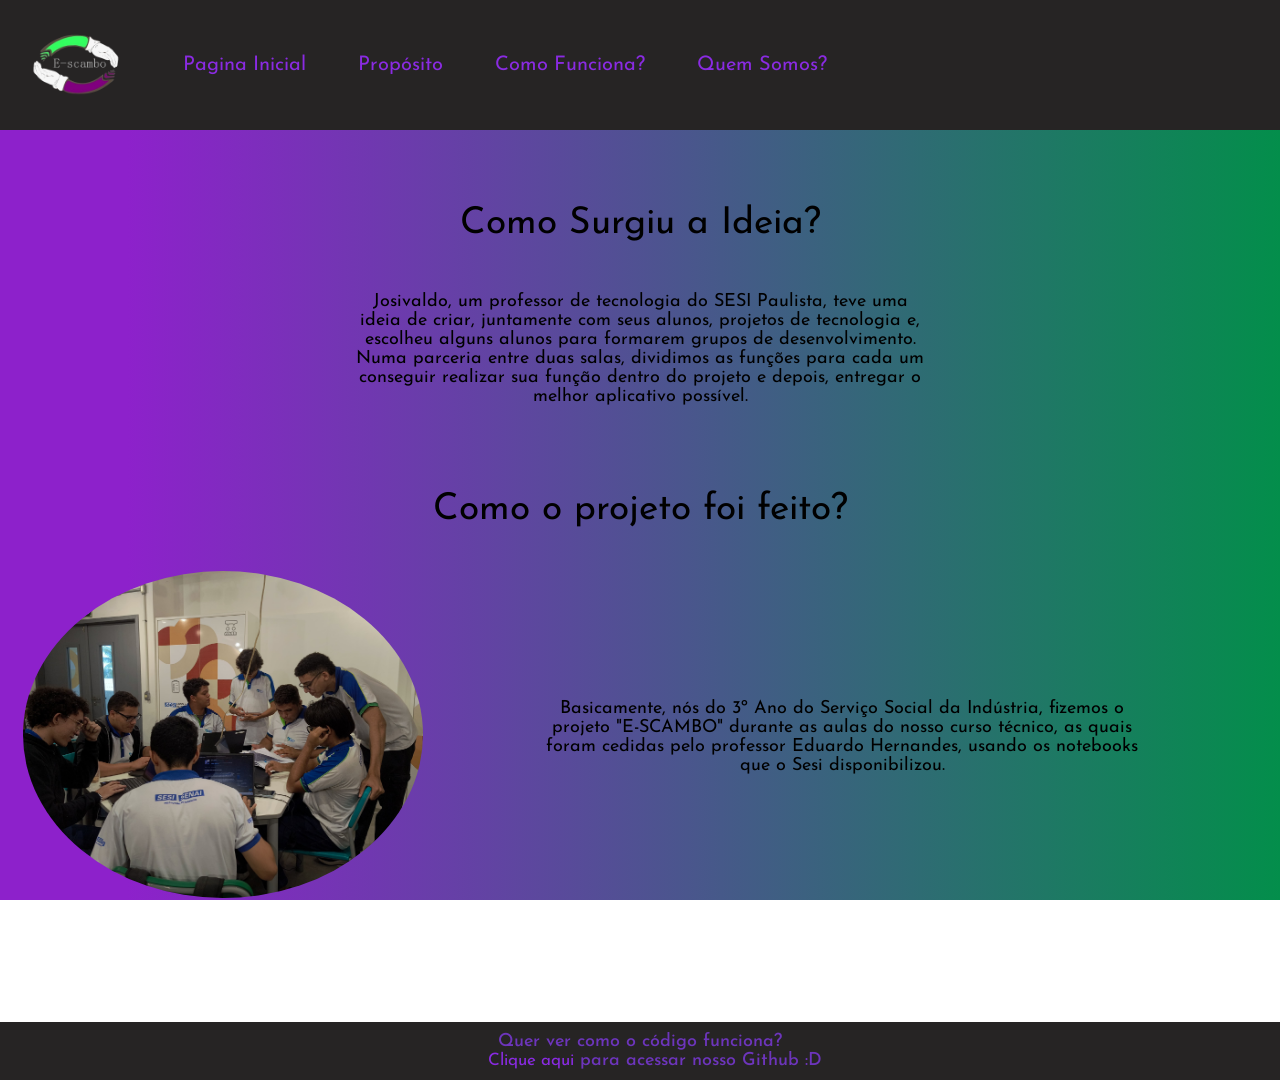
==== SiteAPP/index.html @ 43adc87a "Add files via upload" ====
<!DOCTYPE html>
<html lang="pt-br">
<head>
    <meta charset="UTF-8">
    <meta name="viewport" content="width=device-width, initial-scale=1.0">
    <link rel="preconnect" href="https://fonts.googleapis.com">
    <link rel="preconnect" href="https://fonts.gstatic.com" crossorigin>
    <link href="https://fonts.googleapis.com/css2?family=Josefin+Sans:ital,wght@0,100..700;1,100..700&display=swap" rel="stylesheet">
    <link rel="stylesheet" href="estilo.css">
    <link rel="shortcut icon" href="img/favicon2.png" type="image/x-icon">
    <title>E-scambo</title>
</head>
<body>

    <header> 
        <div class="header_principal">
            
            <table id="table1">
                <tr>
                    <td><img src="img/logo.png" alt="logo" class="logo"></td>
                    <td><a href="index.html">Pagina Inicial</a></td>
                    <td><a href="proposito.html">Propósito</a></td>
                    <td><a href="como_funciona.html">Como Funciona?</a></td>
                    <td><a href="quem_somos.html">Quem Somos?</a></td>
                </tr>
            </table>
        </div>
    </header>

    
    <section>
        <h1>Como Surgiu a Ideia?</h1>
        
        <div class="texto">
            <p> Josivaldo, um professor de tecnologia do SESI Paulista, teve uma ideia de criar, juntamente com seus alunos, projetos de tecnologia e, escolheu alguns alunos para formarem grupos de desenvolvimento. Numa parceria entre duas salas, dividimos as funções para cada um conseguir realizar sua função dentro do projeto e depois, entregar o melhor aplicativo possível.
            </p>
        </div>
        
        <h1>Como o projeto foi feito?</h1>
            <table id="table2">
                    <td><img id="foto_grupo" src="img/fotogrupo.jpeg"></td>
                    <td>
                        <p>
                            Basicamente, nós do 3º Ano do Serviço Social da Indústria, fizemos o projeto "E-SCAMBO" durante as aulas do nosso curso técnico, as quais foram cedidas pelo professor Eduardo Hernandes, usando os notebooks que o Sesi disponibilizou. 
                        </p>
                    </td>
            </table>
    </section>


    <footer>
        Quer ver como o código funciona? <br>
        <a href="https://github.com/CaioDValle/e-Scambo" style="font-size: 17px;" target="_blank">Clique aqui</a> para acessar nosso Github :D <br>
    </footer>
</body>
</html>
---- SiteAPP/estilo.css ----
/* ESTILIZAÇÃO DO BODY */

*{
    margin: 0;
    color: black;
    font-family: "Josefin Sans", sans-serif;
    font-optical-sizing: auto;
    font-weight: 400;
    font-style: normal;
    font-size: 18px;
}

body {
    background: linear-gradient(90deg,rgb(141, 33, 203) 10%, #038e4b 100%) no-repeat fixed;
}

/* ESTILIZAÇÃO DA DIV DE HEAD */

.header_principal{
    display: flex;
    align-items: center;
    width: 100%;
    background-color: rgb(38, 36, 36);
    height: 130px;
}
.logo{
    width: 110px;
    border-radius: 10px;
}

a::after{
    content: " ";
    width: 0%;
    height: 1.51px;
    background-color: blueviolet;
    position: absolute;
    bottom: 0;
    left: 0;
    transition: 0.5s ease-in-out;
}
a:hover::after{
    width: 65%;
}  

/* ESTILIZAÇÃO DOS LINKS */

a{
    text-decoration: none;
    font-size: 20px;
    align-items: center;
    justify-content: center;
    margin-left: 30px;
    position: relative;
}
a:link {
    color: blueviolet;
}
a:visited { 
    color: rgb(105, 16, 156);
    text-decoration: none;
}
a:hover {
    color: chartreuse;
}

/* ESTILIZAÇÃO DOS TEXTOS E TABELAS */

#table1 {
    border-spacing: 20px;
}

#table2 p{
    margin-left: 9px;
    width: 70%;
    margin: 0 auto;
    font-size: 18px;
}

h1 {
    text-align: center;
    margin-top: 75px;
    margin-bottom: 40px;
    font-size: 37px;
    align-items: center;
    justify-content: center;
}

.texto {
    width: 100%;
    display: flex;
    text-align: center;
}

.texto p{
    width: 45%;
    margin: 0 auto;
    padding: 10px;
    text-align: center;
    font-size: 18px;
}

.objetivo, .funciona {
    width: 45%;
    margin: 0 auto;
    text-align: center;
    line-height: 25px;
}
.equipe{
    display: inline-block;
    padding: 0;
    text-align: left;
    width: 180px;
    font-size: 18px;
}

section {
    text-align: center; 
    justify-content: center;
}

section h2 {
    margin-top: 25px;
}

/* ESTILIZAÇÃO DE IMAGENS */

#foto_grupo{
    width: 400px;   
    border-radius: 70%;
    margin-left: 5%;
    
}

/* ESTILIZAÇÃO DO RODAPÉ */
footer {
    background-color: rgb(38, 36, 36);
    color: rgb(109, 53, 188);
    padding: 10px;
    margin-top: 9%;
    font-weight: 500;
    text-align: center;
}
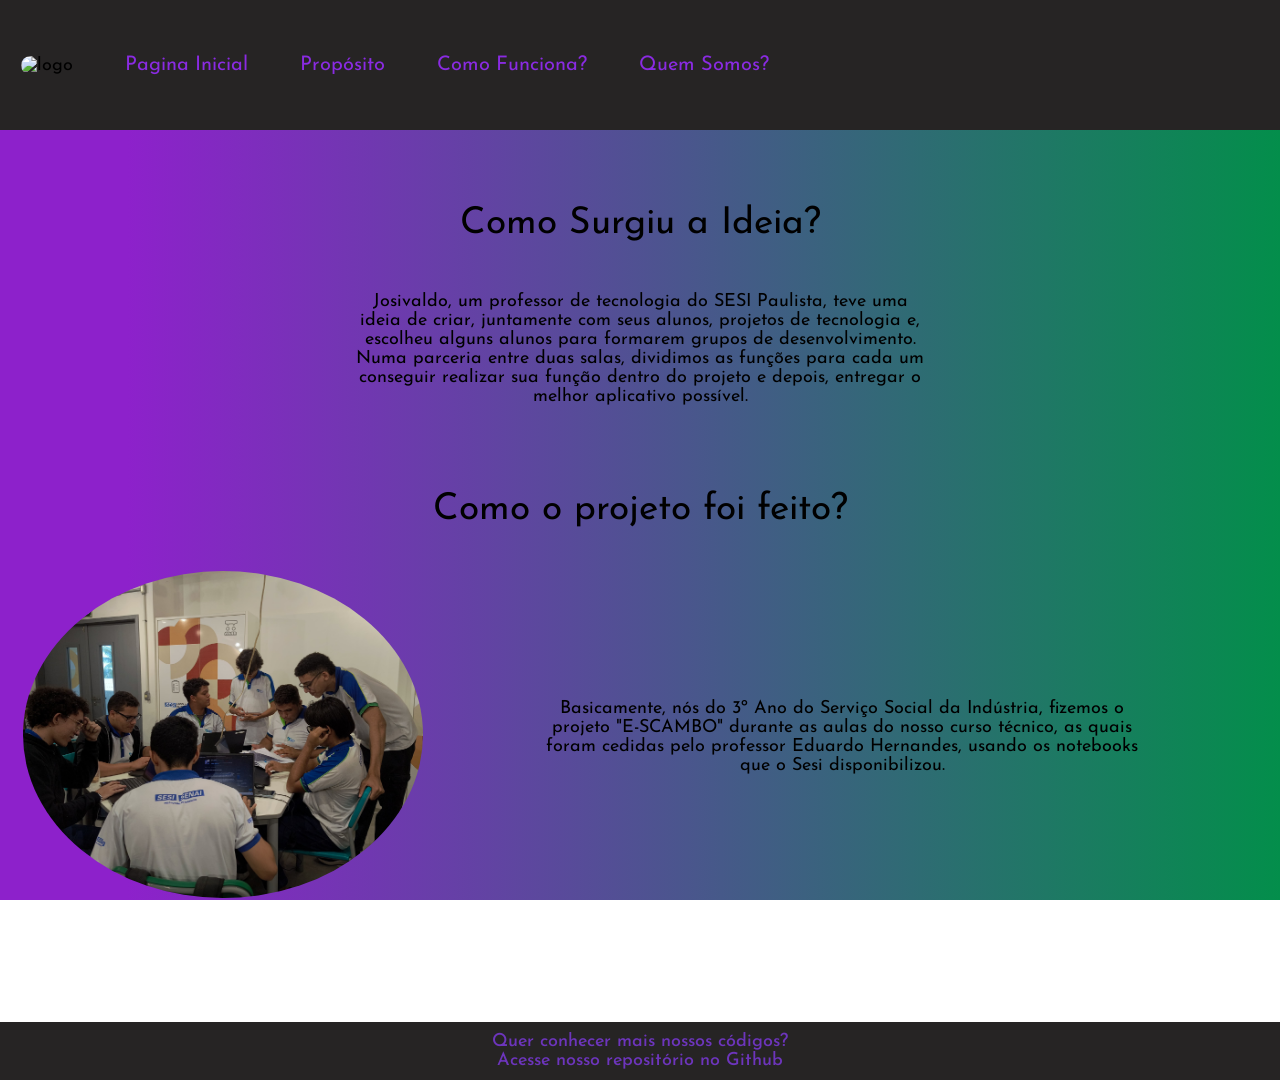
==== commit 0f9b3dc7: "commit" ====
--- a/SiteAPP/index.html
+++ b/SiteAPP/index.html
@@ -1,56 +1,56 @@
-<!DOCTYPE html>
-<html lang="pt-br">
-<head>
-    <meta charset="UTF-8">
-    <meta name="viewport" content="width=device-width, initial-scale=1.0">
-    <link rel="preconnect" href="https://fonts.googleapis.com">
-    <link rel="preconnect" href="https://fonts.gstatic.com" crossorigin>
-    <link href="https://fonts.googleapis.com/css2?family=Josefin+Sans:ital,wght@0,100..700;1,100..700&display=swap" rel="stylesheet">
-    <link rel="stylesheet" href="estilo.css">
-    <link rel="shortcut icon" href="img/favicon2.png" type="image/x-icon">
-    <title>E-scambo</title>
-</head>
-<body>
-
-    <header> 
-        <div class="header_principal">
-            
-            <table id="table1">
-                <tr>
-                    <td><img src="img/logo.png" alt="logo" class="logo"></td>
-                    <td><a href="index.html">Pagina Inicial</a></td>
-                    <td><a href="proposito.html">Propósito</a></td>
-                    <td><a href="como_funciona.html">Como Funciona?</a></td>
-                    <td><a href="quem_somos.html">Quem Somos?</a></td>
-                </tr>
-            </table>
-        </div>
-    </header>
-
-    
-    <section>
-        <h1>Como Surgiu a Ideia?</h1>
-        
-        <div class="texto">
-            <p> Josivaldo, um professor de tecnologia do SESI Paulista, teve uma ideia de criar, juntamente com seus alunos, projetos de tecnologia e, escolheu alguns alunos para formarem grupos de desenvolvimento. Numa parceria entre duas salas, dividimos as funções para cada um conseguir realizar sua função dentro do projeto e depois, entregar o melhor aplicativo possível.
-            </p>
-        </div>
-        
-        <h1>Como o projeto foi feito?</h1>
-            <table id="table2">
-                    <td><img id="foto_grupo" src="img/fotogrupo.jpeg"></td>
-                    <td>
-                        <p>
-                            Basicamente, nós do 3º Ano do Serviço Social da Indústria, fizemos o projeto "E-SCAMBO" durante as aulas do nosso curso técnico, as quais foram cedidas pelo professor Eduardo Hernandes, usando os notebooks que o Sesi disponibilizou. 
-                        </p>
-                    </td>
-            </table>
-    </section>
-
-
-    <footer>
-        Quer ver como o código funciona? <br>
-        <a href="https://github.com/CaioDValle/e-Scambo" style="font-size: 17px;" target="_blank">Clique aqui</a> para acessar nosso Github :D <br>
-    </footer>
-</body>
+<!DOCTYPE html>
+<html lang="pt-br">
+<head>
+    <meta charset="UTF-8">
+    <meta name="viewport" content="width=device-width, initial-scale=1.0">
+    <link rel="preconnect" href="https://fonts.googleapis.com">
+    <link rel="preconnect" href="https://fonts.gstatic.com" crossorigin>
+    <link href="https://fonts.googleapis.com/css2?family=Josefin+Sans:ital,wght@0,100..700;1,100..700&display=swap" rel="stylesheet">
+    <link rel="stylesheet" href="estilo.css">
+    <link rel="shortcut icon" href="img/favicon.png" type="image/x-icon">
+    <title>I-scam</title>
+</head>
+<body>
+
+    <header>
+        <div class="header_principal">
+            
+            <table id="table1">
+                <tr>
+                    <td><img src="img/favicon.png" alt="logo" class="logo"></td>
+                    <td><a href="index.html">Pagina Inicial</a></td>
+                    <td><a href="proposito.html">Propósito</a></td>
+                    <td><a href="como_funciona.html">Como Funciona?</a></td>
+                    <td><a href="quem_somos.html">Quem Somos?</a></td>
+                </tr>
+            </table>
+        </div>
+    </header>
+
+    
+    <section>
+        <h1>Como Surgiu a Ideia?</h1>
+        
+        <div class="texto">
+            <p> Josivaldo, um professor de tecnologia do SESI Paulista, teve uma ideia de criar, juntamente com seus alunos, projetos de tecnologia e, escolheu alguns alunos para formarem grupos de desenvolvimento. Numa parceria entre duas salas, dividimos as funções para cada um conseguir realizar sua função dentro do projeto e depois, entregar o melhor aplicativo possível.
+            </p>
+        </div>
+        
+        <h1>Como o projeto foi feito?</h1>
+            <table id="table2">
+                    <td><img id="foto_grupo" src="img/fotogrupo.jpeg"></td>
+                    <td>
+                        <p>
+                            Basicamente, nós do 3º Ano do Serviço Social da Indústria, fizemos o projeto "E-SCAMBO" durante as aulas do nosso curso técnico, as quais foram cedidas pelo professor Eduardo Hernandes, usando os notebooks que o Sesi disponibilizou. 
+                        </p>
+                    </td>
+            </table>
+    </section>
+
+
+    <footer>
+        Quer conhecer mais nossos códigos? <br>
+        Acesse nosso repositório no Github  <br>
+    </footer>
+</body>
 </html>
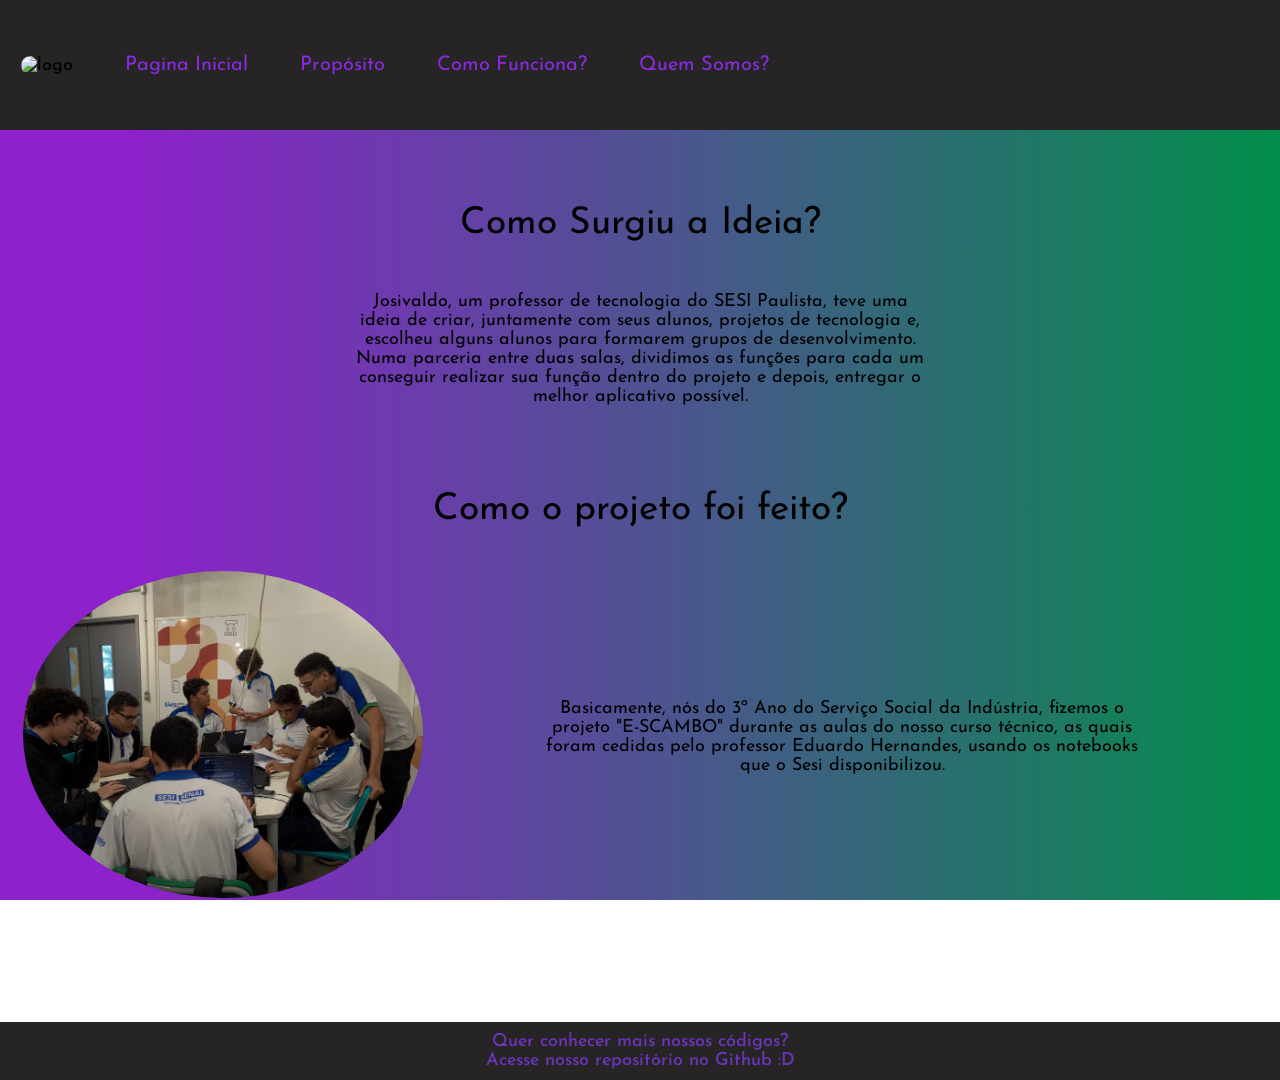
==== commit 2d5674a8: "commit" ====
--- a/SiteAPP/index.html
+++ b/SiteAPP/index.html
@@ -50,7 +50,7 @@
 
     <footer>
         Quer conhecer mais nossos códigos? <br>
-        Acesse nosso repositório no Github  <br>
+        Acesse nosso repositório no Github :D <br>
     </footer>
 </body>
 </html>
